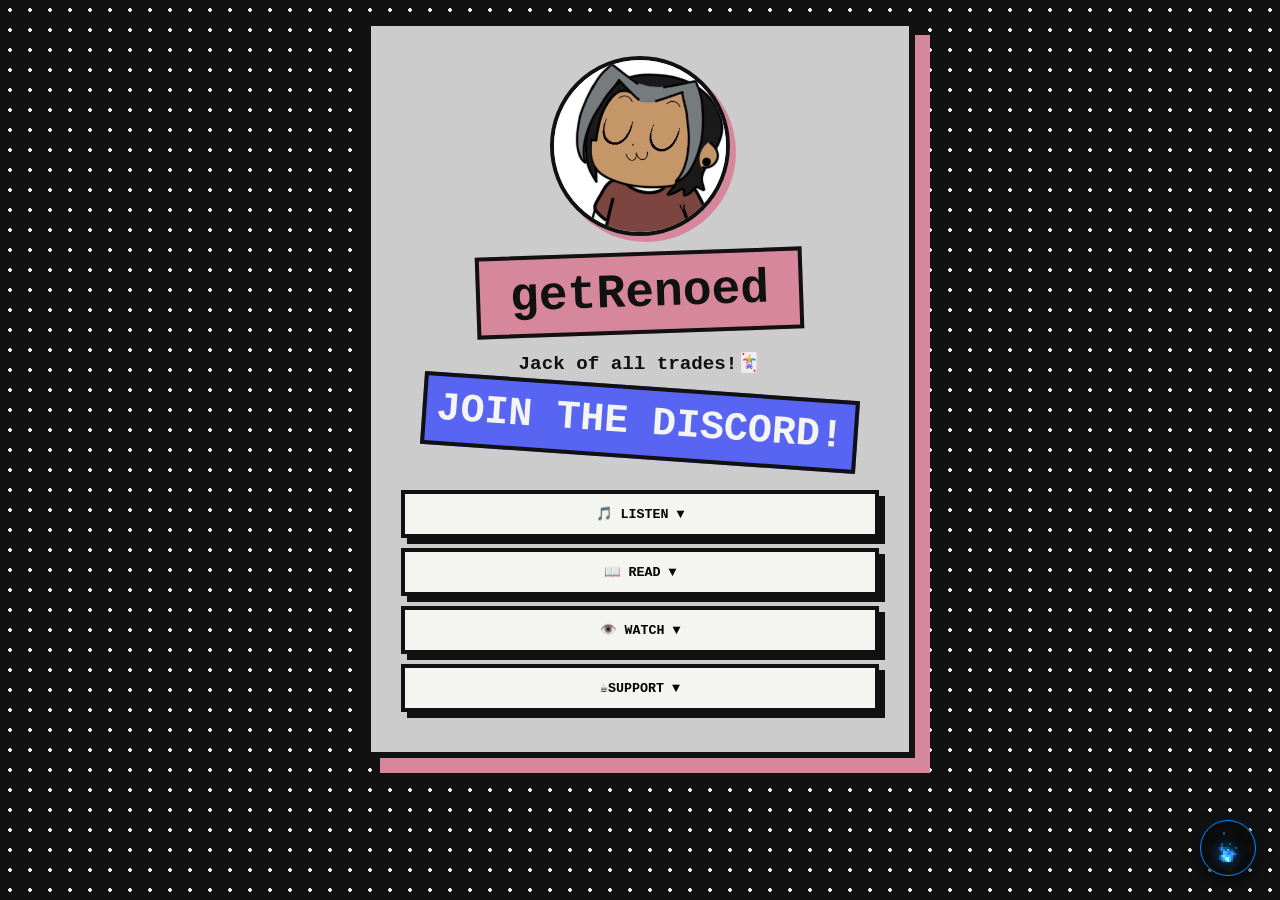
==== getrenoed/index.htm @ 5530d822 "linked to sfn index2" ====
<!DOCTYPE html>
<html lang="es">
<head>
  <base target="_blank">
  <meta name="viewport" content="width=device-width, initial-scale=1">
  <meta charset="utf-8">
  <title>getRenoed - Links</title>
  <link rel="stylesheet" href="style.css">
</head>

<body>
  <div id="container">
  <div class="hero-container" style="text-align: center; margin-bottom: 30px;">
<a href="/getrenoed/index.htm" target="_self" style="text-decoration: none; color: inherit;">
  <img src="perfil.jpg" 
       alt="Reno Quintero" 
       style="width: 180px; height: 180px; border-radius: 50%; border: 4px solid var(--negro); object-fit: cover; margin-bottom: 1px; box-shadow: 6px 6px 0px var(--rosa);cursor: url('images/ani_cursor.gif'), pointer;">
</a>
  <h1> <a href="/getrenoed/index.htm" target="_self" style="color: var(--negro)">getRenoed</a>
  </h1>
      <h2>
        Jack of all trades!🃏
      </h2>
  <h3>
  <a href="https://discord.gg/ZHpCRGwGhR" style="margin-bottom: 5px;">JOIN THE DISCORD! </a>
  </h3>
    </div>

    <button class="dropdown-btn" onclick="toggleMenu('escucha')">🎵 LISTEN ▼</button>
    <div id="escucha" class="dropdown-content">
      <a href="https://tidal.com/artist/76852786" class="btn-negro">TIDAL</a>
      <a href="https://music.youtube.com/@reno.quintero" class="btn-negro">YOUTUBE MUSIC</a>
    </div>

    <button class="dropdown-btn" onclick="toggleMenu('lee')">📖 READ ▼</button>
    <div id="lee" class="dropdown-content">
      <a href="https://www.instagram.com/getRenoed" class="btn-negro">INSTAGRAM</a>
      <a href="https://bsky.app/profile/getRenoed.bsky.social" class="btn-negro">BSKY</a>
      <a href="https://twitter.com/getrenoed" class="btn-negro">TWITTER(X)</a>
    </div>

    <button class="dropdown-btn" onclick="toggleMenu('mira')">👁️ WATCH ▼</button>
    <div id="mira" class="dropdown-content">
      <a href="https://www.youtube.com/@getRenoed" class="btn-negro">YOUTUBE</a>
      <a href="https://www.youtube.com/@getvoded" class="btn-negro">YOUTUBE (VODs)</a>
      <a href="https://www.twitch.tv/getrenoed" class="btn-negro">TWITCH</a>
      <a href="https://www.tiktok.com/@getrenoed" class="btn-negro">TIKTOK</a>
    </div>

    <button class="dropdown-btn" onclick="toggleMenu('apoya')">☕️SUPPORT ▼</button>
    <div id="apoya" class="dropdown-content">
      <a href="https://ko-fi.com/renoquintero" class="btn-negro">KO-FI</a>
      <a href="https://reno-quintero.bandcamp.com/track/an-logo" class="btn-negro">BANDCAMP</a>
      <a href="https://discord.gg/ZHpCRGwGhR" class="btn-negro">DISCORD</a>
    </div>

  </div>


<aside class="sfn-float-widget" aria-label="SFN Lore Portal">
    <a href="https://renoquintero.com/soulfirenation/index2.htm" class="sfn-float-link" target="_self">
      <img src="blue-flame.gif" alt="Blue Flame" class="sfn-float-icon" id="sfn-widget-img" />
      <span class="sfn-tooltip">The Soulfire Nation Archives</span>
    </a>
  </aside>


  <script>
    function toggleMenu(id) {
      var x = document.getElementById(id);
      if (x.style.display === "flex") {
        x.style.display = "none";
      } else {
        x.style.display = "flex";
      }
    }
    const widgetImg = document.getElementById('sfn-widget-img');
    if (widgetImg) {
      widgetImg.src = 'blue-flame.gif?' + Date.now();
    }
    function copiarLink() {
      navigator.clipboard.writeText(window.location.href);
      alert("¡Copied!");
    }
  </script>

</body>
</html>
---- getrenoed/style.css ----
html {
  overflow-y: scroll;
}

* {
  box-sizing: border-box;
}

/* colores */
:root {
    --rosa: #d6879c;     
    --negro: #111111;          
    --blanco: #f4f4f0;         
    --gris: #cccccc;
    --amarillo: #ffcc00;
    --blurple: #5865F2;
    --azul: #0066ff;
    --cyan: #00c8ff;
}

/* selección de texto en rosa */
::selection {
    background-color: var(--rosa);
    color: var(--negro);
}

body {
    background-color: var(--negro);
    background-image: radial-gradient(var(--blanco) 2px, transparent 2px);
    background-size: 20px 20px;
    font-family: "Courier New", Courier, monospace;
    color: var(--negro);
    margin: 0;
    padding: 20px;
    display: flex;
    justify-content: center;
    cursor: url('images/cursor.gif'), auto;
}

/* Fondo gris */
#container {

    background-color: var(--gris);
    width: 100%;
    max-width: 550px;
    border: 6px solid var(--negro);
    box-shadow: 15px 15px 0px var(--rosa);
    padding: 30px;
}

/* Titulo Reno Quintero*/
h1 {
    background-color: var(--rosa);
    display: inline-block;
    padding: 10px 30px;
    border: 4px solid var(--negro);
    transform: rotate(-2deg);
    font-size: 3rem;
    margin-bottom: 1px;
    margin-top: 10px;
    transition: 0.2s ease-in-out;
}

h1 a {
    text-decoration: none;
    color: var(--blanco);
    transition: color 0.2s;
    cursor: url('images/ani_cursor.gif'), pointer;
}

h1:hover {
    transform: rotate(0deg) scale(1.02);
    background-color: var(--amarillo); 
    border-color: var(--negro);
}

h1:hover a {
    color: var(--negro);
    cursor: url('images/ani_cursor.gif'), pointer;
}

/* Discord */
h3 {
    background-color: var(--blurple);
    display: inline-block;
    padding: 10px;
    border: 4px solid var(--negro);
    transform: rotate(4deg);
    font-size: 2.5rem;
    margin-bottom: 1px;
    margin-top: 10px;
    transition: 0.2s ease-in-out;
}

h3 a {
    text-decoration: none;
    color: var(--blanco);
    transition: color 0.2s;
    cursor: url('images/ani_cursor.gif'), pointer;
}

h3:hover {
    transform: rotate(0deg) scale(1.02);
    background-color: var(--amarillo); 
    border-color: var(--negro);
}

h3:hover a {
    color: var(--negro);
    cursor: url('images/ani_cursor.gif'), pointer;
}

/* Texto regular SEO */
h2 {
font-size: 1.2rem;
color: var(--negro);
background: none;
border: none;
padding: 0;
text-transform: none;
font-family: 'Courier New', Courier, monospace;
margin-bottom: 1px;
}

/* Botones de opcion */
.btn-negro {
    display: inline-block;
    background-color: var(--negro); 
    color: var(--blanco);           
    padding: 12px 20px;
    font-weight: bold;
    text-decoration: none;
    border: 4px solid var(--negro);
    box-shadow: 6px 6px 0px var(--rosa);
    transition: all 0.15s ease;
    text-transform: uppercase;
    letter-spacing: 1px;
}

.btn-negro:hover {
    background-color: var(--amarillo); 
    color: var(--negro);
    transform: translate(-2px, -2px);
    box-shadow: 8px 8px 0px var(--negro);
    cursor: url('images/ani_cursor.gif'), pointer;
}

.btn-negro:active {
    transform: translate(2px, 2px);
    box-shadow: 2px 2px 0px var(--negro);
    cursor: url('images/ani_cursor.gif'), pointer;
}

/* Imagen neocities*/
.neocities {
  display: flex;
  justify-content: center;
  padding: 10px;
}

.neocities:hover a {
    cursor: url('images/ani_cursor.gif'), pointer;
}

/* pfp */
.hero-container {
  display: flex;
  flex-direction: column;
  align-items: center;
  margin-bottom: 10px;
}

/* botones dropdown */
.dropdown-content { 
  display: none; 
  margin-bottom: 30px; 
  flex-direction: column; 
  gap: 10px; 
}

.dropdown-btn { 
  width: 100%; 
  text-align: center; 
  cursor: pointer; 
  border: 4px solid var(--negro);
  padding: 12px 20px; 
  font-weight: bold; 
  text-transform: uppercase;
  background-color: var(--blanco); 
  margin-bottom: 10px;
  box-shadow: 6px 6px 0px var(--negro); 
  font-family: "Courier New", Courier, monospace;
}

.dropdown-btn a {
 cursor: url('images/ani_cursor.gif'), pointer;
}

.dropdown-btn:hover { 
  background-color: var(--amarillo); 
  transform: translate(-2px, -2px); 
  box-shadow: 8px 8px 0px var(--negro);
  cursor: url('images/ani_cursor.gif'), pointer;
}

.dropdown-btn:hover a {
    cursor: url('images/ani_cursor.gif'), pointer;
}

/* SFN */
.sfn-float-widget {
  position: fixed;
  bottom: 24px;
  right: 24px;
  z-index: 9999;
}

.sfn-float-link {
  display: flex;
  align-items: center;
  justify-content: center;
  width: 56px;
  height: 56px;
  background-color: rgba(10, 10, 10, 0.85);
  border: 1px solid rgba(0, 140, 255, 1);
  border-radius: 50%;
  box-shadow: 0 4px 16px rgba(1, 1, 1, 1), 0 0 10px rgba(0, 140, 255, 0.2);
  backdrop-filter: blur(4px);
  text-decoration: none;
  transition: all 0.25s ease;
}

.sfn-float-link:hover {
  transform: translateY(-3px) scale(1.05);
  border-color: rgba(0, 140, 255, 0.8);
  box-shadow: 0 6px 20px rgba(1, 1, 1, 1), 0 0 16px rgba(0, 140, 255, 0.5);
  cursor: url('images/ani_cursor.gif'), pointer;
}

.sfn-float-icon {
  width: 48px;
  height: 48px;
  image-rendering: pixelated;
  image-rendering: crisp-edges;
  filter: drop-shadow(0 0 6px rgba(0, 140, 255, 0.6));
}

.sfn-tooltip {
  position: absolute;
  right: 68px;
  background: #0d0d0d;
  color: #ffffff;
  font-family: monospace;
  font-size: 11px;
  padding: 4px 8px;
  border: 1px solid #222222;
  border-radius: 4px;
  white-space: nowrap;
  opacity: 0;
  pointer-events: none;
  transition: opacity 0.2s ease, transform 0.2s ease;
  transform: translateX(6px);
  cursor: url('images/ani_cursor.gif'), pointer;
}

.sfn-float-link:hover .sfn-tooltip {
  opacity: 1;
  transform: translateX(0);
  cursor: url('images/ani_cursor.gif'), pointer;
}
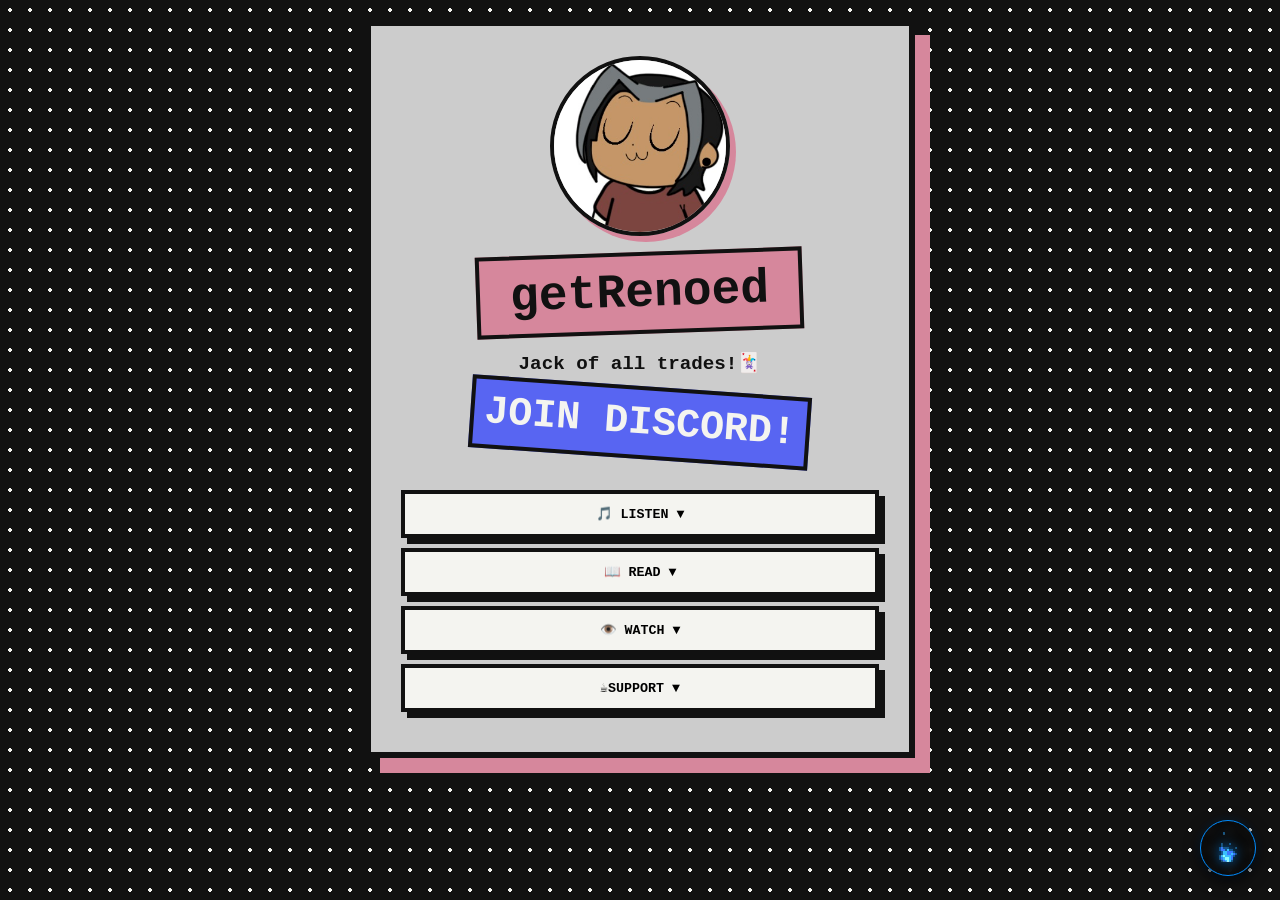
==== commit e05c32cc: "Update index.htm" ====
--- a/getrenoed/index.htm
+++ b/getrenoed/index.htm
@@ -4,7 +4,7 @@
   <base target="_blank">
   <meta name="viewport" content="width=device-width, initial-scale=1">
   <meta charset="utf-8">
-  <title>getRenoed - Links</title>
+  <title><span translate="no">getRenoed</span> - Links</title>
   <link rel="stylesheet" href="style.css">
 </head>
 
@@ -16,19 +16,19 @@
        alt="Reno Quintero" 
        style="width: 180px; height: 180px; border-radius: 50%; border: 4px solid var(--negro); object-fit: cover; margin-bottom: 1px; box-shadow: 6px 6px 0px var(--rosa);cursor: url('images/ani_cursor.gif'), pointer;">
 </a>
-  <h1> <a href="/getrenoed/index.htm" target="_self" style="color: var(--negro)">getRenoed</a>
+  <h1> <a href="/getrenoed/index.htm" target="_self" style="color: var(--negro)"><span translate="no">getRenoed</span></a>
   </h1>
       <h2>
         Jack of all trades!🃏
       </h2>
   <h3>
-  <a href="https://discord.gg/ZHpCRGwGhR" style="margin-bottom: 5px;">JOIN THE DISCORD! </a>
+  <a href="https://discord.gg/ZHpCRGwGhR" style="margin-bottom: 5px;">JOIN <span translate="no">DISCORD!</span> </a>
   </h3>
     </div>
 
     <button class="dropdown-btn" onclick="toggleMenu('escucha')">🎵 LISTEN ▼</button>
     <div id="escucha" class="dropdown-content">
-      <a href="https://tidal.com/artist/76852786" class="btn-negro">TIDAL</a>
+      <a href="https://tidal.com/artist/76852786" class="btn-negro"><span translate="no">TIDAL</span></a>
       <a href="https://music.youtube.com/@reno.quintero" class="btn-negro">YOUTUBE MUSIC</a>
     </div>
 
@@ -43,7 +43,7 @@
     <div id="mira" class="dropdown-content">
       <a href="https://www.youtube.com/@getRenoed" class="btn-negro">YOUTUBE</a>
       <a href="https://www.youtube.com/@getvoded" class="btn-negro">YOUTUBE (VODs)</a>
-      <a href="https://www.twitch.tv/getrenoed" class="btn-negro">TWITCH</a>
+      <a href="https://www.twitch.tv/getrenoed" class="btn-negro"><span translate="no">TWITCH</span></a>
       <a href="https://www.tiktok.com/@getrenoed" class="btn-negro">TIKTOK</a>
     </div>
 
@@ -51,7 +51,7 @@
     <div id="apoya" class="dropdown-content">
       <a href="https://ko-fi.com/renoquintero" class="btn-negro">KO-FI</a>
       <a href="https://reno-quintero.bandcamp.com/track/an-logo" class="btn-negro">BANDCAMP</a>
-      <a href="https://discord.gg/ZHpCRGwGhR" class="btn-negro">DISCORD</a>
+      <a href="https://discord.gg/ZHpCRGwGhR" class="btn-negro"><span translate="no">DISCORD</span></a>
     </div>
 
   </div>
@@ -60,11 +60,15 @@
 <aside class="sfn-float-widget" aria-label="SFN Lore Portal">
     <a href="https://renoquintero.com/soulfirenation/index2.htm" class="sfn-float-link" target="_self">
       <img src="blue-flame.gif" alt="Blue Flame" class="sfn-float-icon" id="sfn-widget-img" />
-      <span class="sfn-tooltip">The Soulfire Nation Archives</span>
+      <span class="sfn-tooltip">The <span translate="no">Soulfire Nation</span> Archives</span>
     </a>
   </aside>
 
-
+  <!-- language select -->
+  <div class="gtranslate_wrapper"></div>
+<script>window.gtranslateSettings = {"default_language":"en","native_language_names":true,"detect_browser_language":true,"languages":["en","es","it","fr"],"wrapper_selector":".gtranslate_wrapper","flag_style":"3d","alt_flags":{"en":"usa","es":"mexico"}}</script>
+<script src="https://cdn.gtranslate.net/widgets/latest/float.js" defer></script>
+  
   <script>
     function toggleMenu(id) {
       var x = document.getElementById(id);
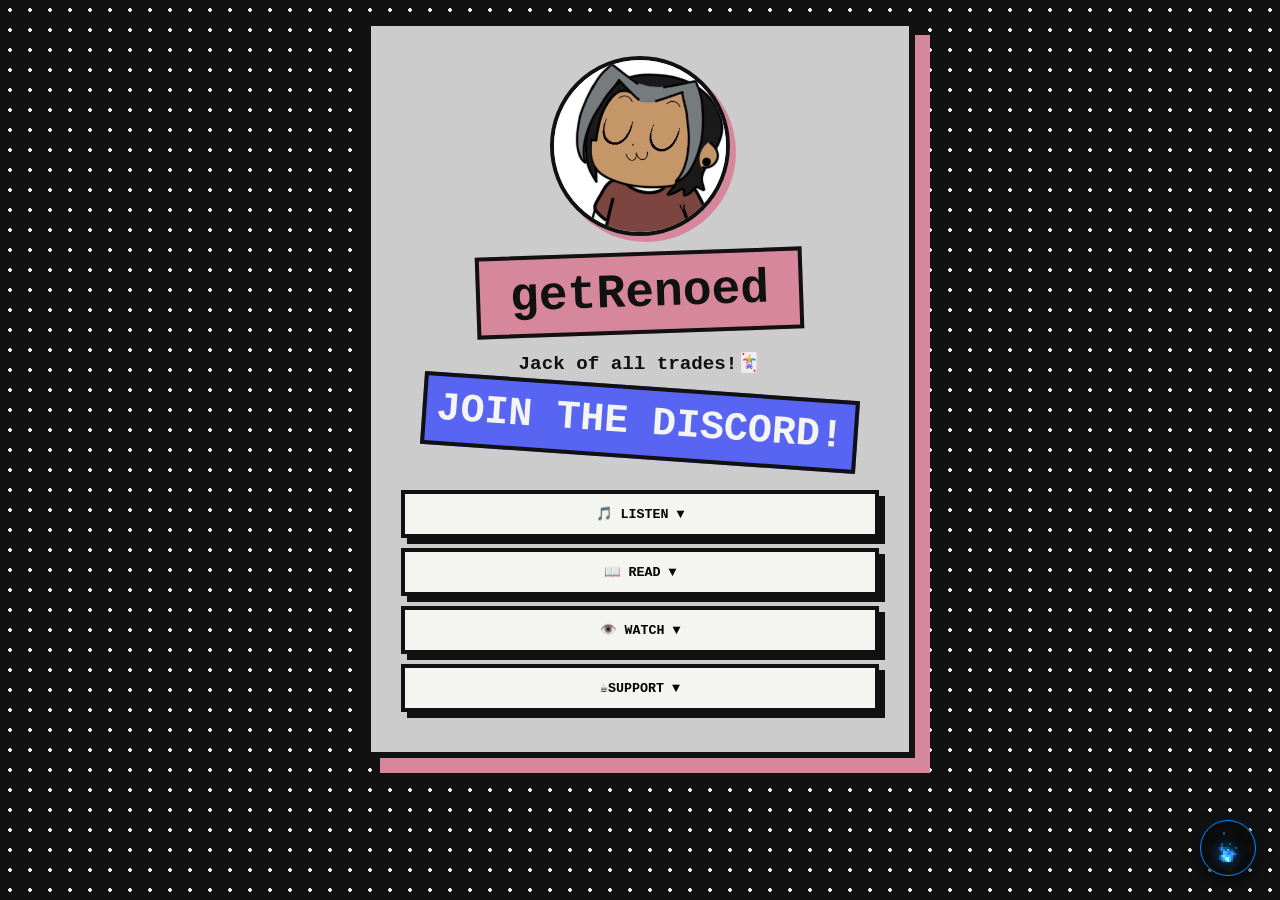
==== commit 1256e2bc: "Update index.htm" ====
--- a/getrenoed/index.htm
+++ b/getrenoed/index.htm
@@ -4,7 +4,7 @@
   <base target="_blank">
   <meta name="viewport" content="width=device-width, initial-scale=1">
   <meta charset="utf-8">
-  <title><span translate="no">getRenoed</span> - Links</title>
+  <title> getRenoed - Links </title>
   <link rel="stylesheet" href="style.css">
 </head>
 
@@ -22,7 +22,7 @@
         Jack of all trades!🃏
       </h2>
   <h3>
-  <a href="https://discord.gg/ZHpCRGwGhR" style="margin-bottom: 5px;">JOIN <span translate="no">DISCORD!</span> </a>
+  <a href="https://discord.gg/ZHpCRGwGhR" style="margin-bottom: 5px;">JOIN THE <span translate="no"> DISCORD!</span> </a>
   </h3>
     </div>
 
@@ -60,7 +60,7 @@
 <aside class="sfn-float-widget" aria-label="SFN Lore Portal">
     <a href="https://renoquintero.com/soulfirenation/index2.htm" class="sfn-float-link" target="_self">
       <img src="blue-flame.gif" alt="Blue Flame" class="sfn-float-icon" id="sfn-widget-img" />
-      <span class="sfn-tooltip">The <span translate="no">Soulfire Nation</span> Archives</span>
+      <span class="sfn-tooltip">The <span translate="no"> Soulfire Nation </span> Archives</span>
     </a>
   </aside>
 
